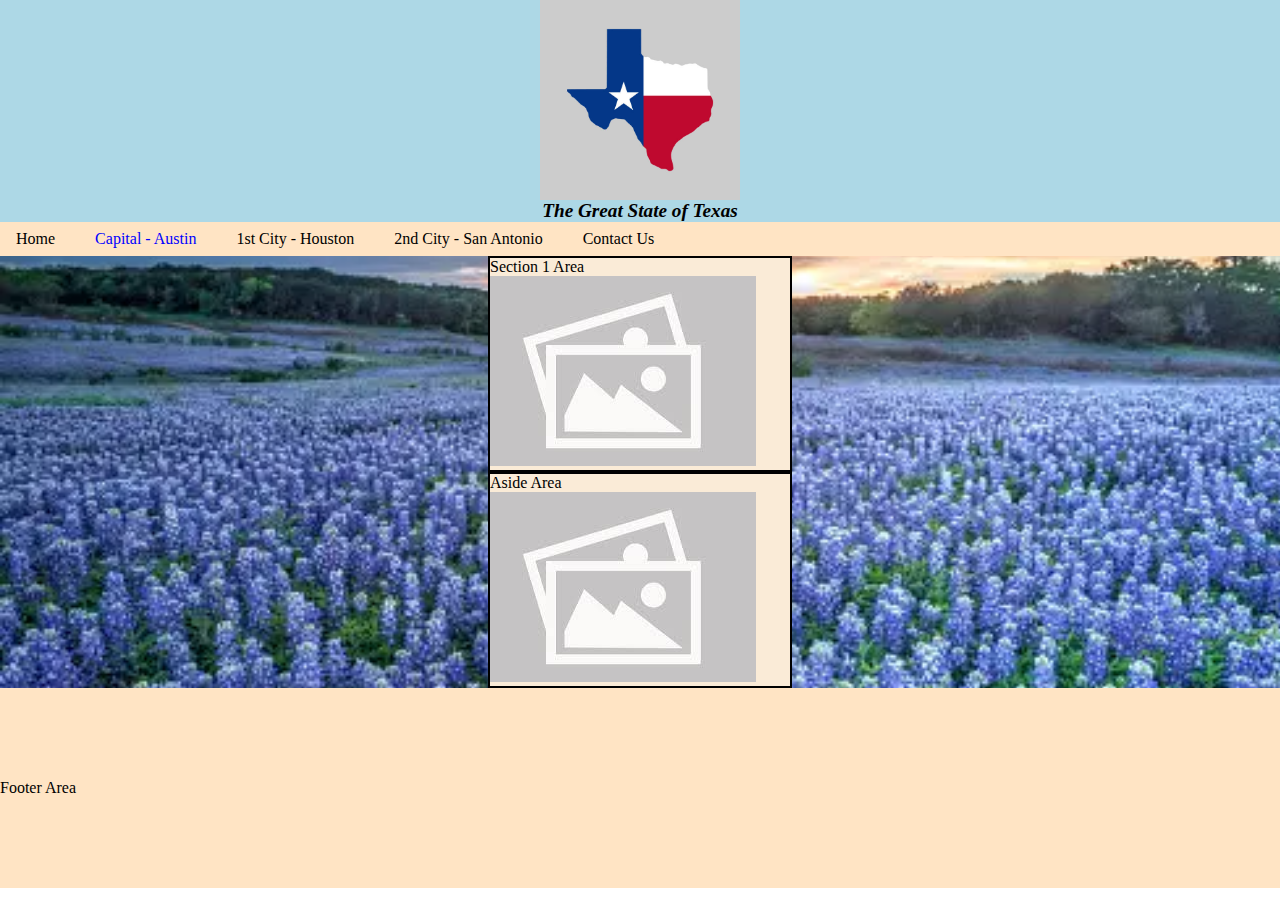
==== Austin.html @ 283acfeb "Added pages to website." ====
<!DOCTYPE html>
<html lang="en">
    <head>
        <meta charset="UTF-8">
        <title>
            Homepage - The Great State of Texas
        </title>
        <link rel="stylesheet" href="styles.css">
    </head>
    <body>
        <header>
            <img id="mainimg" src="images/texas.jpg">
            The Great State of Texas
        </header>
        
        <nav>
            <ul>
                <li><a href="index.html">Home</a> &nbsp;</li>
                <li><a class="active" href="Austin.html">Capital - Austin</a> &nbsp;</li>
                <li><a href="Houston.html">1st City - Houston</a> &nbsp;</li>
                <li><a href="SanAntonio.html">2nd City - San Antonio</a> &nbsp;</li>
                <li><a href="Contact.html">Contact Us</a></li>
            </ul>
        </nav>
        <section>
            Section 1 Area
            <img src="images/placeholder.jpeg">
            
        </section>
        <aside>
            Aside Area 
            <img src="images/placeholder.jpeg">
        </aside>
        <footer>
            Footer Area
        </footer>
    </body>
</html>
---- styles.css ----
:root{
    --bg-color:lightblue;
}

body{
    margin:0px;
    background-image: url(images/bluebonnets.webp);
    background-repeat: no-repeat;
    background-size: cover;
}
#mainimg{
    width: 200px;
    height: 200px;
    display: block;
    margin: auto;

}

header{
    text-align: center;
    font-size: larger;
    font-style: italic;
    font-weight: bold;
    background-color: var(--bg-color);
}

/* The following tags are for the navigation section */

nav{
   text-align: center; 
}

nav ul {
    list-style-type: none;
    margin: 0;
    padding: 0;
    overflow: hidden;
    width: auto;
    background-color: bisque;
    text-align: justify;
}

nav li{
    float:left;
}


nav li a{
    display: inline-block;
    color: #000;
    padding: 8px 16px;
    text-decoration: none;
}

nav li a:hover{
    background-color: #555;
    color: white;
}

.active{
    color: blue;
    
}

/* The following tags are for the main sections of the page */

section, aside{
    width: 300px;
    border-style: solid;
    border-color: black;
    border-width: 2px;
    margin: auto;
    background-color: antiquewhite;
    background-repeat: no-repeat;
    
    
}

footer{
    align-content: center;
    height: 200px;
    background-color: bisque;
}
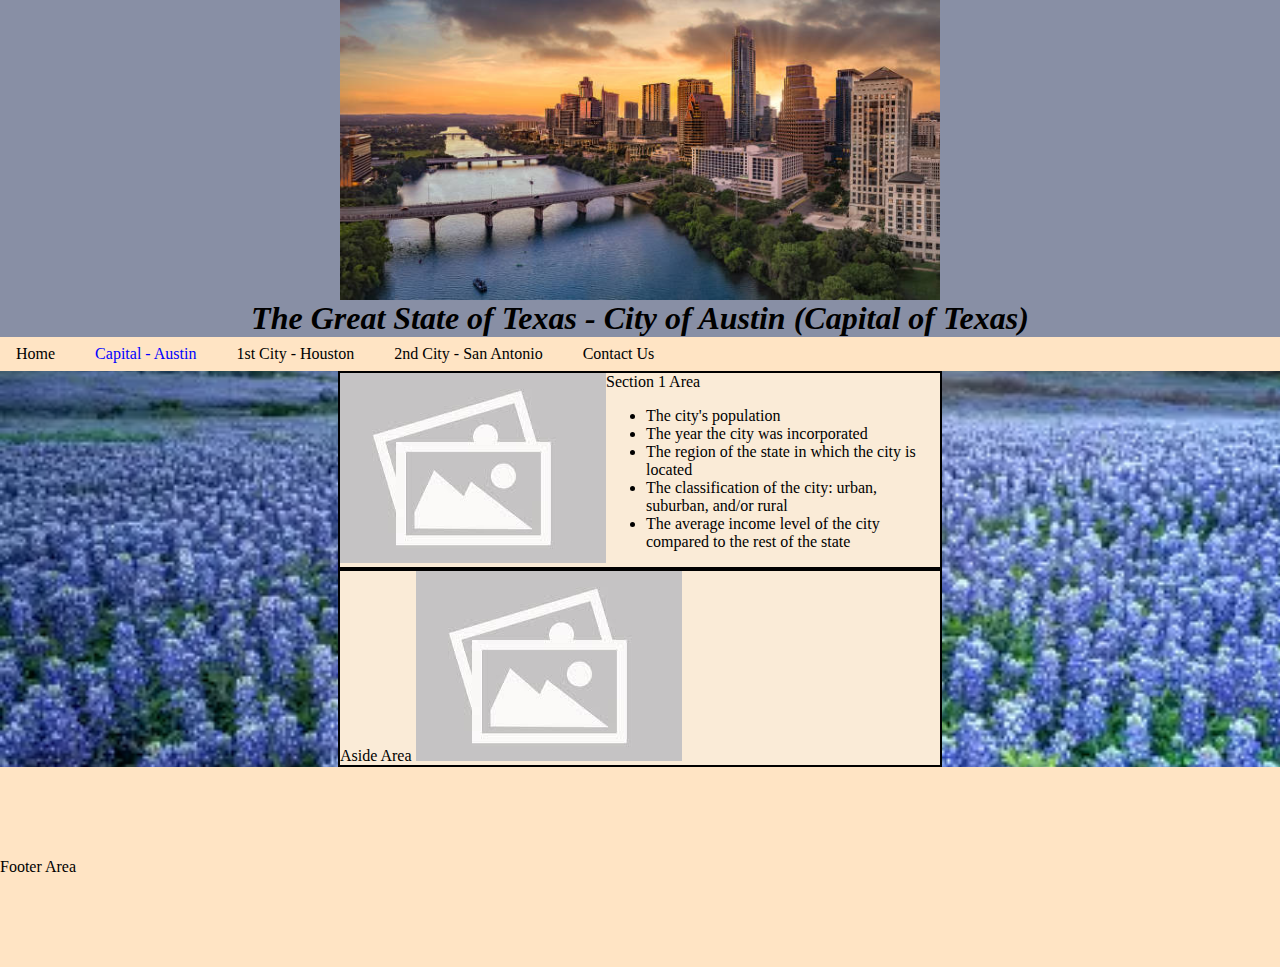
==== commit bf30da61: "added border radius and changed header bgcolor" ====
--- a/Austin.html
+++ b/Austin.html
@@ -3,14 +3,14 @@
     <head>
         <meta charset="UTF-8">
         <title>
-            Homepage - The Great State of Texas
+            Capital of Texas - City of Austin
         </title>
         <link rel="stylesheet" href="styles.css">
     </head>
     <body>
         <header>
-            <img id="mainimg" src="images/texas.jpg">
-            The Great State of Texas
+            <img class="mainimg2" src="images/austin.jpg">
+            The Great State of Texas - City of Austin (Capital of Texas)
         </header>
         
         <nav>
@@ -24,7 +24,14 @@
         </nav>
         <section>
             Section 1 Area
-            <img src="images/placeholder.jpeg">
+            <img style="float: left;" src="images/placeholder.jpeg"><br>
+            <ul>
+                <li>The city's population</li>
+                <li>The year the city was incorporated</li>
+                <li>The region of the state in which the city is located</li>
+                <li>The classification of the city: urban, suburban, and/or rural</li>
+                <li>The average income level of the city compared to the rest of the state</li>
+            </ul>
             
         </section>
         <aside>
--- a/styles.css
+++ b/styles.css
@@ -1,5 +1,5 @@
 :root{
-    --bg-color:lightblue;
+    --bg-color:#888fa5;
 }
 
 body{
@@ -8,17 +8,24 @@
     background-repeat: no-repeat;
     background-size: cover;
 }
-#mainimg{
-    width: 200px;
-    height: 200px;
+.mainimg{
+    width: 300px;
+    height: 300px;
     display: block;
     margin: auto;
+    border-radius: 25px;
+}
 
+.mainimg2{
+    width: 600px;
+    height: 300px;
+    display: block;
+    margin: auto;
 }
 
 header{
     text-align: center;
-    font-size: larger;
+    font-size: xx-large;
     font-style: italic;
     font-weight: bold;
     background-color: var(--bg-color);
@@ -65,7 +72,7 @@
 /* The following tags are for the main sections of the page */
 
 section, aside{
-    width: 300px;
+    width: 600px;
     border-style: solid;
     border-color: black;
     border-width: 2px;
@@ -81,4 +88,6 @@
     height: 200px;
     background-color: bisque;
 }
-
+ul{
+    overflow: hidden;
+}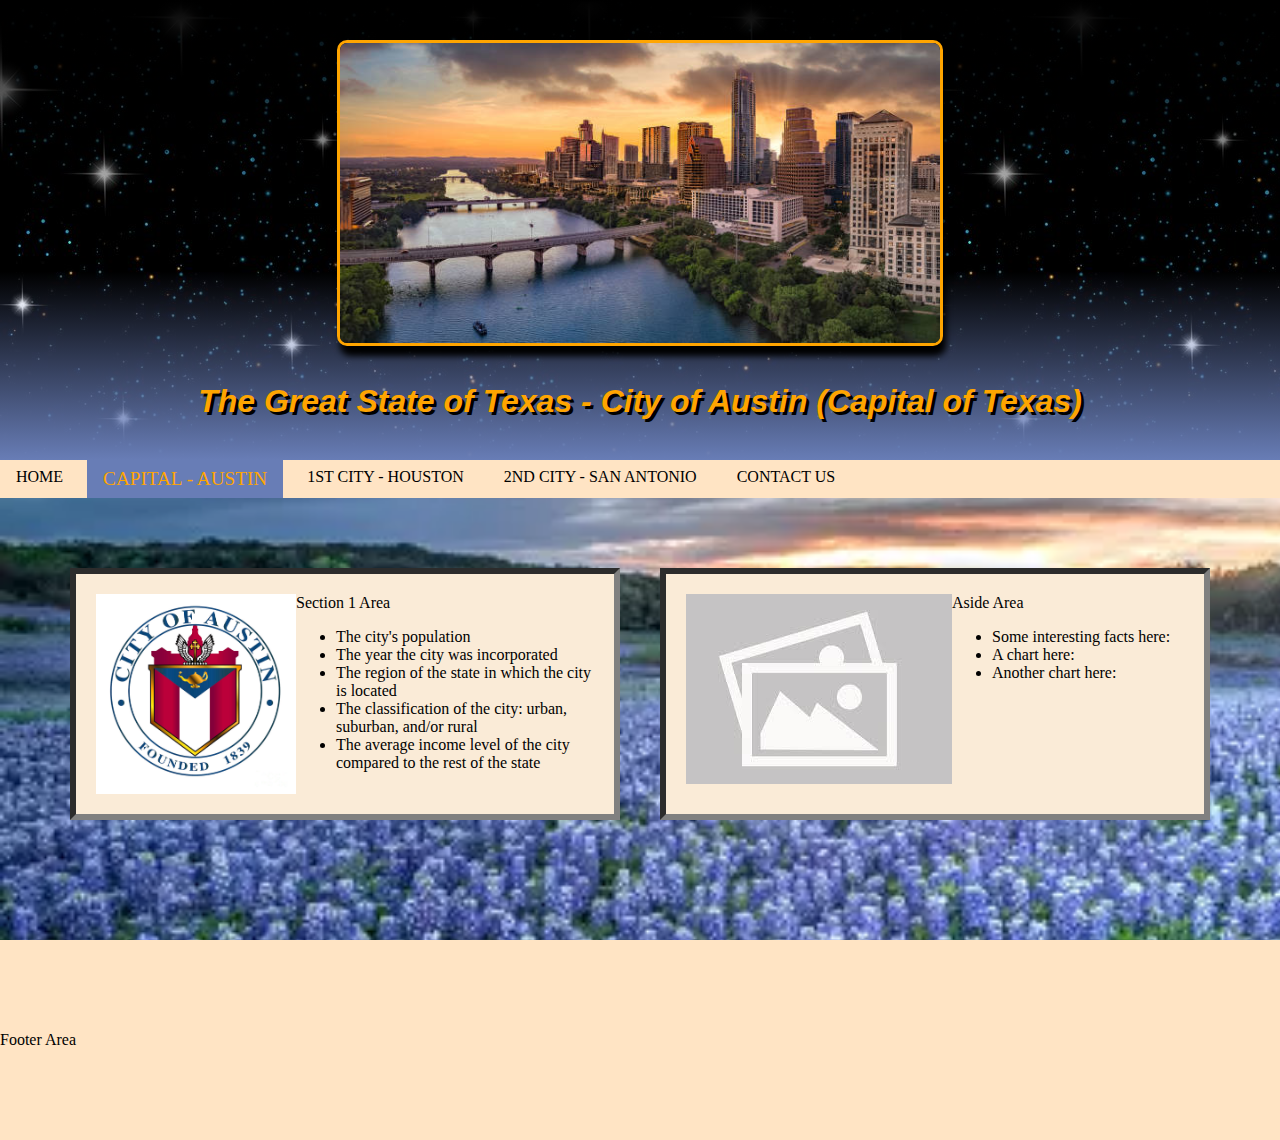
==== commit 646c5434: "nearly finished" ====
--- a/Austin.html
+++ b/Austin.html
@@ -9,10 +9,9 @@
     </head>
     <body>
         <header>
-            <img class="mainimg2" src="images/austin.jpg">
+            <img class="mainimg2" alt="Image of downtown Austin" src="images/austin.jpg"><br>
             The Great State of Texas - City of Austin (Capital of Texas)
         </header>
-        
         <nav>
             <ul>
                 <li><a href="index.html">Home</a> &nbsp;</li>
@@ -22,22 +21,34 @@
                 <li><a href="Contact.html">Contact Us</a></li>
             </ul>
         </nav>
-        <section>
-            Section 1 Area
-            <img style="float: left;" src="images/placeholder.jpeg"><br>
-            <ul>
-                <li>The city's population</li>
-                <li>The year the city was incorporated</li>
-                <li>The region of the state in which the city is located</li>
-                <li>The classification of the city: urban, suburban, and/or rural</li>
-                <li>The average income level of the city compared to the rest of the state</li>
-            </ul>
-            
-        </section>
-        <aside>
-            Aside Area 
-            <img src="images/placeholder.jpeg">
-        </aside>
+        
+        <!--Main content of page starts here -->
+        <main>
+            <section>
+                Section 1 Area
+                <img style="float: left;" src="images/city-of-austin-seal-bigalbaloo-stock.jpg"><br>
+                <ul>
+                    <li>The city's population</li>
+                    <li>The year the city was incorporated</li>
+                    <li>The region of the state in which the city is located</li>
+                    <li>The classification of the city: urban, suburban, and/or rural</li>
+                    <li>The average income level of the city compared to the rest of the state</li>
+                </ul>
+                
+            </section>
+            <aside>
+                Aside Area 
+                <img style="float: left;" src="images/placeholder.jpeg">
+                <ul>
+                    <li>Some interesting facts here:</li>
+                    <li>A chart here:</li>
+                    <li>Another chart here:</li>
+                </ul>
+    
+            </aside>
+        </main>
+
+       
         <footer>
             Footer Area
         </footer>
--- a/styles.css
+++ b/styles.css
@@ -1,5 +1,6 @@
 :root{
-    --bg-color:#888fa5;
+    --bg-color:#687db6;
+
 }
 
 body{
@@ -7,13 +8,18 @@
     background-image: url(images/bluebonnets.webp);
     background-repeat: no-repeat;
     background-size: cover;
+    background-position-y: 200px;
 }
 .mainimg{
     width: 300px;
     height: 300px;
     display: block;
     margin: auto;
+    border-width: 4px;
     border-radius: 25px;
+    border-style: inset;
+    border-color: orange;
+    filter: drop-shadow(3px 10px 3px black);
 }
 
 .mainimg2{
@@ -21,20 +27,40 @@
     height: 300px;
     display: block;
     margin: auto;
+    border-radius: 10px;
+    border-style: solid;
+    border-width: 42x;
+    border-color: orange;
+    filter: drop-shadow(3px 10px 3px black);
+}
+
+/*floating the image to the left of the section content*/
+main img{
+    float: left;
 }
 
 header{
+    font-family: 'Lucida Sans', 'Lucida Sans Regular', 'Lucida Grande', 'Lucida Sans Unicode', Geneva, Verdana, sans-serif;
     text-align: center;
+    color: orange;
+    font-style: italic;
     font-size: xx-large;
-    font-style: italic;
     font-weight: bold;
-    background-color: var(--bg-color);
+    /*background: linear-gradient(0deg, var(--bg-color), rgb(0, 0, 0)) ;*/
+    padding: 40px;
+    text-shadow: 3px 3px 0px #000;
+    /*background-image: url(images/night-sky-with-stars_1048-7871.jpg);*/
+    background: 
+   linear-gradient(to bottom, rgb(0, 0, 0) 0%, rgba(0, 0, 0, 0) 59%, var(--bg-color) 100%),
+   url('images/night-sky-with-stars_1048-7871.jpg');
+
 }
 
 /* The following tags are for the navigation section */
 
 nav{
    text-align: center; 
+   text-transform: uppercase;
 }
 
 nav ul {
@@ -60,34 +86,109 @@
 }
 
 nav li a:hover{
-    background-color: #555;
-    color: white;
+    background-color: var(--bg-color);
+    color: orange;
 }
 
 .active{
-    color: blue;
+    color: orange;
+    font-size: larger;
+    background-color: var(--bg-color);
     
 }
 
+a:hover{
+    font-size: larger;
+}
+
 /* The following tags are for the main sections of the page */
+main{
+    display: flex;
+    justify-content: center;
+    margin: 50px;
+    padding-bottom: 50px;
+
+}
 
 section, aside{
     width: 600px;
-    border-style: solid;
-    border-color: black;
-    border-width: 2px;
-    margin: auto;
+    border-style: inset;
+    border-color: gray;
+    border-width: 6px;
     background-color: antiquewhite;
     background-repeat: no-repeat;
+    margin: 20px;
+    padding: 20px;
     
     
+} 
+
+section img{
+    height: 200px;
+    width: 200px;
 }
+
+
 
 footer{
     align-content: center;
     height: 200px;
     background-color: bisque;
+    clear: both;
 }
-ul{
+ol, ul{
     overflow: hidden;
-}+}
+
+table, th, td {
+    border: 1px solid black;
+  }
+
+  /* This section is for forms */
+  input, textarea{
+    box-sizing: border-box;
+    width: 400px;
+    padding: 10px;
+    border: 1px solid #aaa;
+    border-radius: 4px;
+  }
+
+  label{
+    width: 120px;
+    display: inline-block;
+    text-align: right;
+    margin-right: 8px;
+    font-size: large;
+  }
+
+  textarea{
+    height: 200px;
+  }
+
+ input[type=submit]{
+    width: 200px;
+    background-color: #09f;
+    color: white;
+    padding: 15px;
+    margin: 10px 0;
+    border: none;
+    border-radius: 4px;
+    cursor: pointer;
+ }
+
+ input[type=submit]:hover {
+    background-color: #07d;
+ }
+
+ .green{
+    color: green;
+ }
+
+ .red{
+    color: red;
+ }
+
+ input:disabled, input:disabled:hover{
+    background-color: red;
+    cursor: not-allowed;
+ }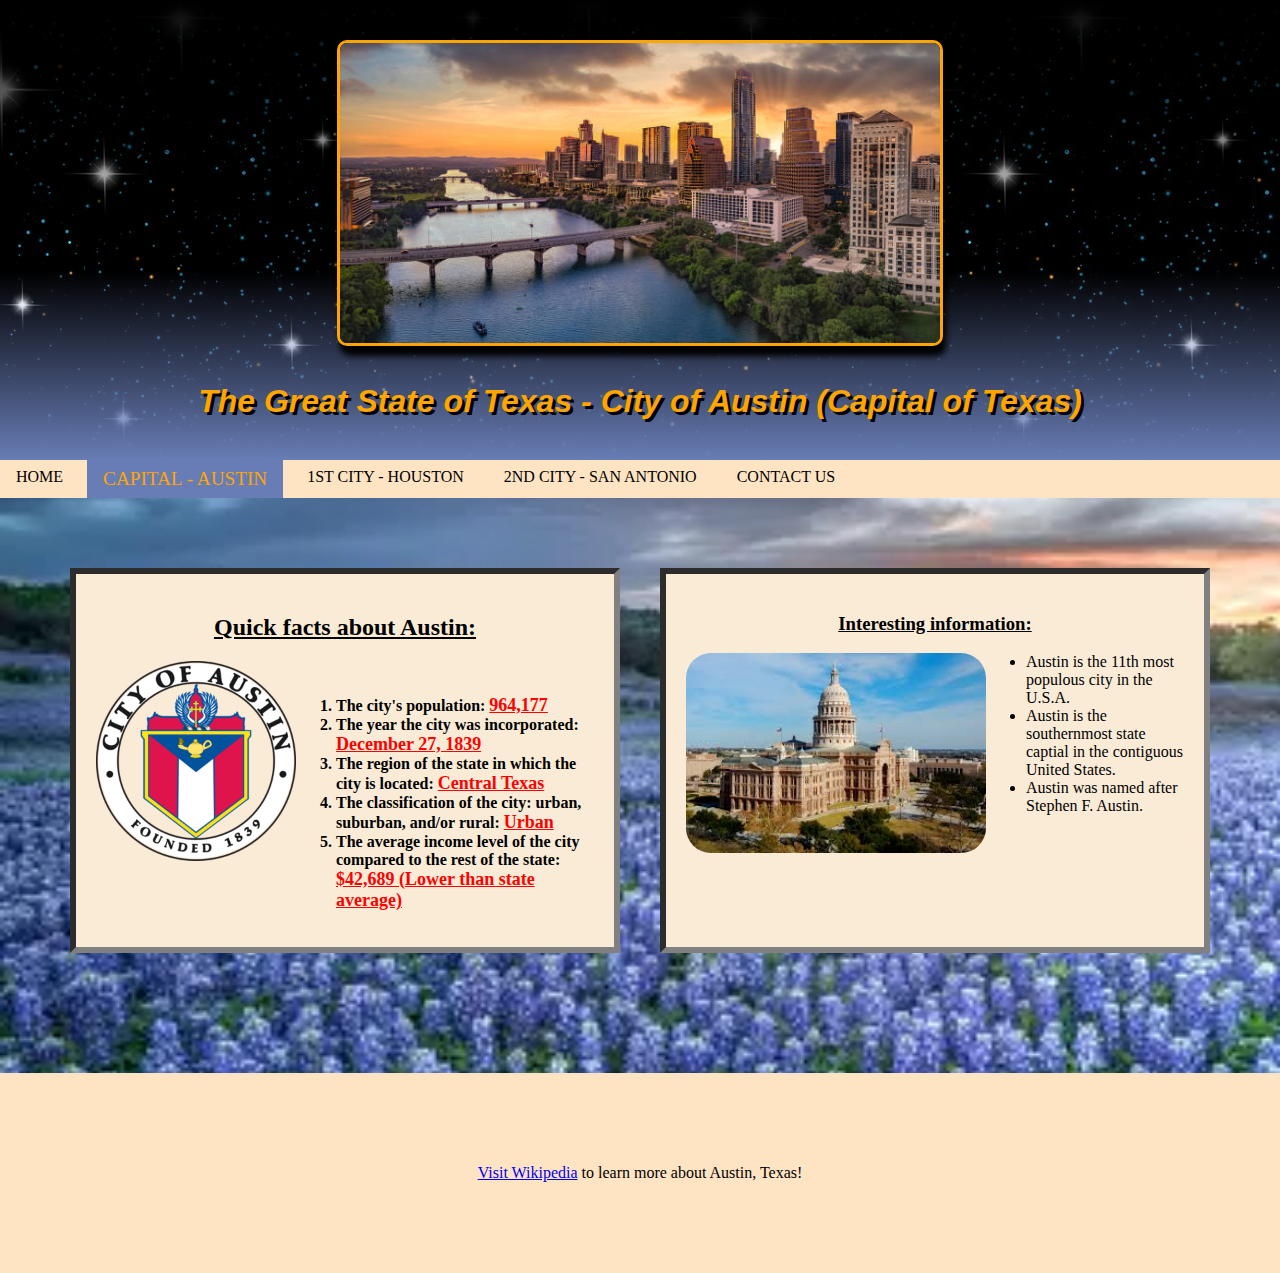
==== commit 83d85810: "finishing touches" ====
--- a/Austin.html
+++ b/Austin.html
@@ -25,24 +25,24 @@
         <!--Main content of page starts here -->
         <main>
             <section>
-                Section 1 Area
-                <img style="float: left;" src="images/city-of-austin-seal-bigalbaloo-stock.jpg"><br>
-                <ul>
-                    <li>The city's population</li>
-                    <li>The year the city was incorporated</li>
-                    <li>The region of the state in which the city is located</li>
-                    <li>The classification of the city: urban, suburban, and/or rural</li>
-                    <li>The average income level of the city compared to the rest of the state</li>
-                </ul>
+                <h2>Quick facts about Austin:</h2>
+                <img style="float: left;" src="images/seal_of_austin" alt="seal_of_Austin"><br>
+                <ol>
+                    <li>The city's population: <span>964,177</span></li>
+                    <li>The year the city was incorporated: <span>December 27, 1839 </li>
+                    <li>The region of the state in which the city is located: <span>Central Texas</span></li>
+                    <li>The classification of the city: urban, suburban, and/or rural: <span>Urban</span></li>
+                    <li>The average income level of the city compared to the rest of the state: <span>$42,689 (Lower than state average)</span></li>
+                </ol>
                 
             </section>
             <aside>
-                Aside Area 
-                <img style="float: left;" src="images/placeholder.jpeg">
+                <h3>Interesting information:</h3> 
+                <img style="float: left;" src="images/capitalbuildingaustin.jpeg" alt="placeholder">
                 <ul>
-                    <li>Some interesting facts here:</li>
-                    <li>A chart here:</li>
-                    <li>Another chart here:</li>
+                    <li>Austin is the 11th most populous city in the U.S.A.</li>
+                    <li>Austin is the southernmost state captial in the contiguous United States.</li>
+                    <li>Austin was named after Stephen F. Austin.</li>
                 </ul>
     
             </aside>
@@ -50,7 +50,7 @@
 
        
         <footer>
-            Footer Area
+            <a target="blank" href="https://en.wikipedia.org/wiki/Austin,_Texas">Visit Wikipedia</a> to learn more about Austin, Texas!
         </footer>
     </body>
 </html>--- a/styles.css
+++ b/styles.css
@@ -2,6 +2,8 @@
     --bg-color:#687db6;
 
 }
+
+
 
 body{
     margin:0px;
@@ -128,9 +130,30 @@
     width: 200px;
 }
 
+section h2{
+    text-align: center;
+    text-decoration: underline;
+}
+
+section ol{
+    font-weight: bold;
+}
+
+aside h3{
+    text-align: center;
+    text-decoration: underline;
+}
+
+aside img{
+    height: 200px;
+    width: 300px;
+    border-radius: 25px;
+}
+
 
 
 footer{
+    text-align: center;
     align-content: center;
     height: 200px;
     background-color: bisque;
@@ -140,9 +163,14 @@
     overflow: hidden;
 }
 
-table, th, td {
-    border: 1px solid black;
-  }
+li span{
+    display: inline;
+    color: red;
+    text-decoration: underline;
+    font-size: large;
+}
+
+
 
   /* This section is for forms */
   input, textarea{
@@ -191,4 +219,26 @@
  input:disabled, input:disabled:hover{
     background-color: red;
     cursor: not-allowed;
+ }
+
+ #poptable{
+    
+    border: 4px solid black;
+    color: var(--bg-color);
+    border-collapse: collapse;
+    width: 500px;
+    height: 200px;
+    text-align: center;
+ }
+
+ tr, td, th{
+    border: 2px dashed rgb(161, 154, 154);
+    font-size: large;
+ }
+
+ caption{
+    font-size: larger;
+    text-transform: capitalize;
+    text-decoration: underline;
+    font-weight: bold;
  }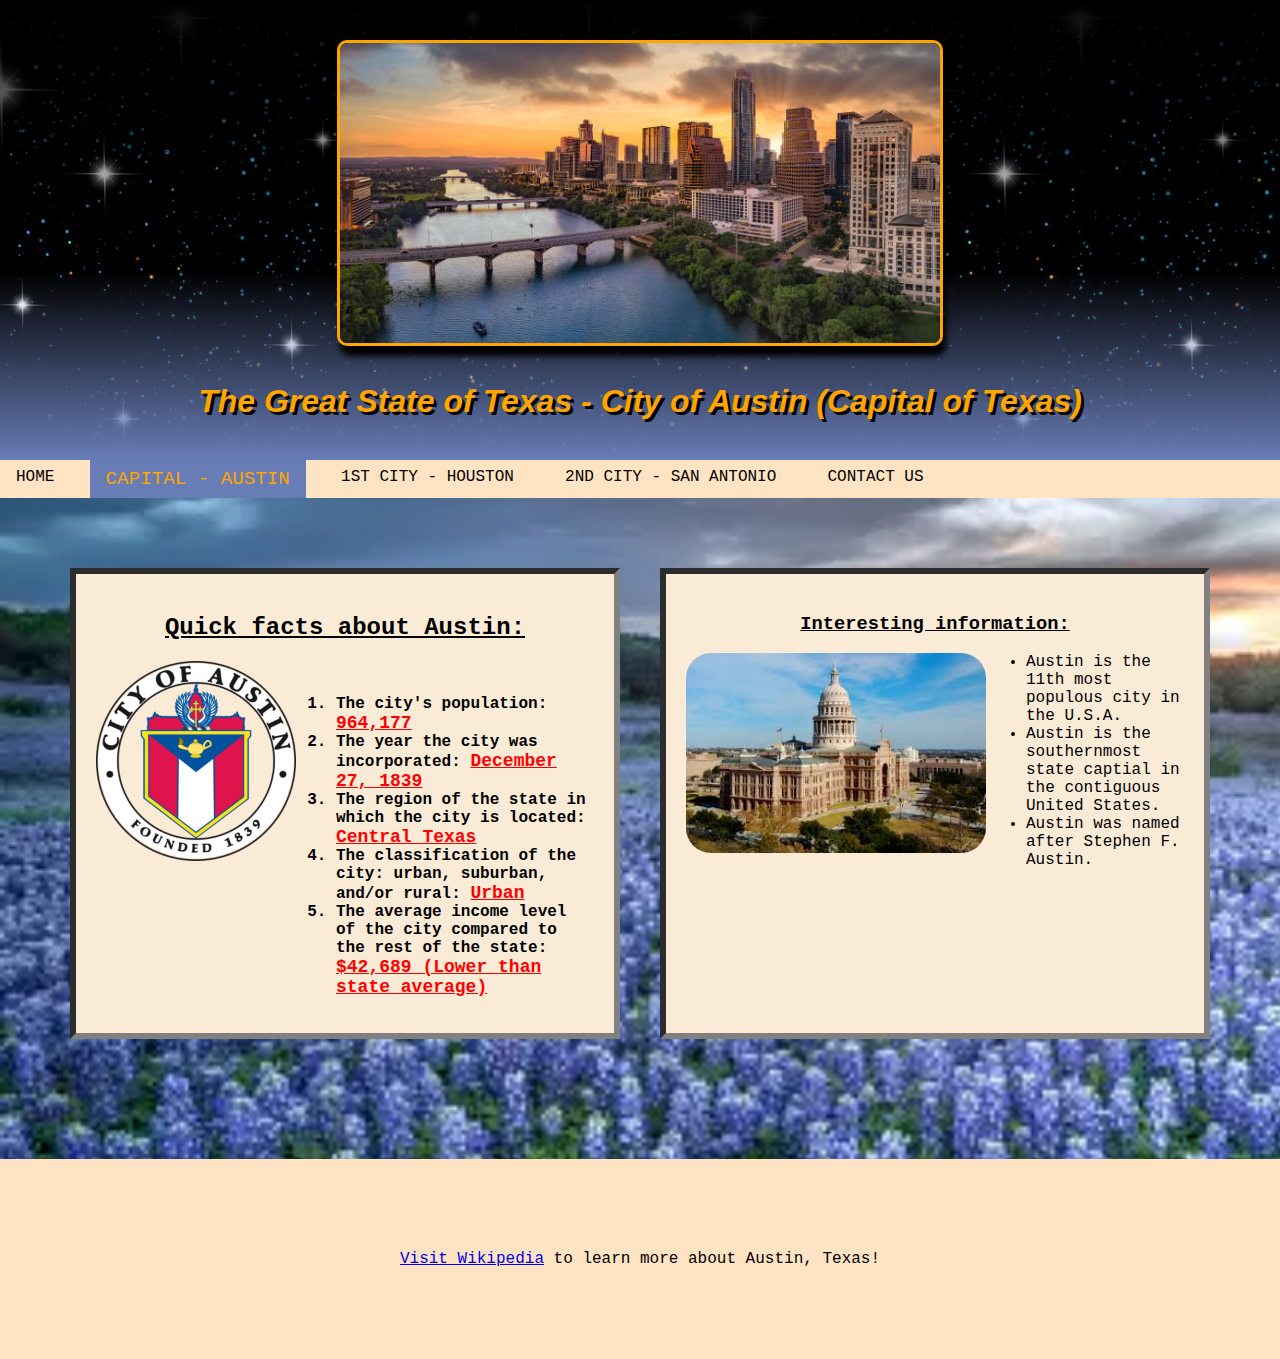
==== commit 118be86a: "renamed image locations" ====
--- a/Austin.html
+++ b/Austin.html
@@ -9,7 +9,7 @@
     </head>
     <body>
         <header>
-            <img class="mainimg2" alt="Image of downtown Austin" src="images/austin.jpg"><br>
+            <img class="mainimg2" alt="Image of downtown Austin" src="austin.jpg"><br>
             The Great State of Texas - City of Austin (Capital of Texas)
         </header>
         <nav>
@@ -26,7 +26,7 @@
         <main>
             <section>
                 <h2>Quick facts about Austin:</h2>
-                <img style="float: left;" src="images/seal_of_austin" alt="seal_of_Austin"><br>
+                <img style="float: left;" src="seal_of_austin" alt="seal_of_Austin"><br>
                 <ol>
                     <li>The city's population: <span>964,177</span></li>
                     <li>The year the city was incorporated: <span>December 27, 1839 </li>
@@ -38,7 +38,7 @@
             </section>
             <aside>
                 <h3>Interesting information:</h3> 
-                <img style="float: left;" src="images/capitalbuildingaustin.jpeg" alt="placeholder">
+                <img style="float: left;" src="capitalbuildingaustin.jpeg" alt="placeholder">
                 <ul>
                     <li>Austin is the 11th most populous city in the U.S.A.</li>
                     <li>Austin is the southernmost state captial in the contiguous United States.</li>
--- a/styles.css
+++ b/styles.css
@@ -11,6 +11,7 @@
     background-repeat: no-repeat;
     background-size: cover;
     background-position-y: 200px;
+    font-family: 'Courier New', Courier, monospace;
 }
 .mainimg{
     width: 300px;
@@ -42,6 +43,7 @@
 }
 
 header{
+    position: relative;
     font-family: 'Lucida Sans', 'Lucida Sans Regular', 'Lucida Grande', 'Lucida Sans Unicode', Geneva, Verdana, sans-serif;
     text-align: center;
     color: orange;
@@ -57,6 +59,25 @@
    url('images/night-sky-with-stars_1048-7871.jpg');
 
 }
+/*the folowing tag styles a div and uses absolute positioning within its parent; the parent element is positioned using relative positioning*/
+#headerdiv{
+    position: absolute;
+    left: 0px;
+    top: 20%;
+    bottom: 0px;
+    width: 17%;
+    background-color: #00000000;
+    text-align: start;
+    overflow: auto;
+    font-size: x-large;
+
+}
+
+#headerdiv a:hover, #headerdiv a:visited{
+    color: rgb(0, 158, 250);
+}
+    
+
 
 /* The following tags are for the navigation section */
 
@@ -150,6 +171,14 @@
     border-radius: 25px;
 }
 
+#contactphoto{
+    border-radius: 0;
+    display: flex;
+    width: 100%;
+    height: auto;
+}
+
+
 
 
 footer{
@@ -221,12 +250,14 @@
     cursor: not-allowed;
  }
 
+
+ /*This section is for tables*/
  #poptable{
     
     border: 4px solid black;
     color: var(--bg-color);
     border-collapse: collapse;
-    width: 500px;
+    width: 100%;
     height: 200px;
     text-align: center;
  }
